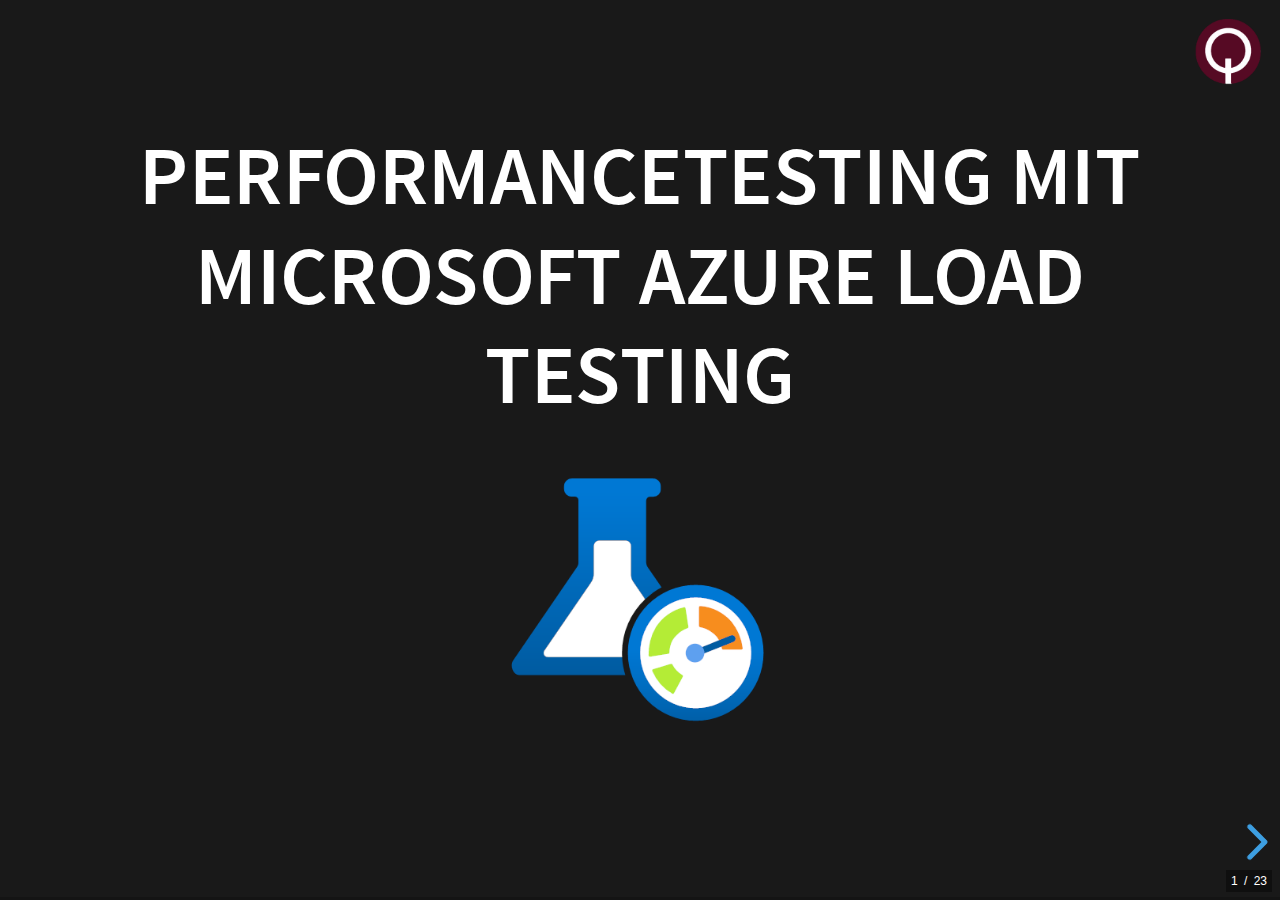
==== presentation/index.html @ 0aab20ad "add super app to inde.html and exchange video sources" ====
<!doctype html>
<html lang="en">

<head>
	<meta charset="utf-8">
	<meta name="viewport" content="width=device-width, initial-scale=1.0, maximum-scale=1.0, user-scalable=no">

	<title>Performancetesting mit Microsoft Azure Load Testing</title>

	<link rel="stylesheet" href="dist/reset.css">
	<link rel="stylesheet" href="dist/reveal.css">
	<link rel="stylesheet" href="dist/theme/black.css">
	<link rel="stylesheet" href="css/reveal-override.css" />
	<link rel="stylesheet" href="plugin/pointer/pointer.css" />

	<link rel="stylesheet" href="plugin/highlight/monokai.css">
</head>

<body>
	<div class="watermark">
		<a href="https://www.qytera.de/" rel="noopener noreferrer">
			<img src="images/qytera-logo.png" />
		</a>
	</div>
	<div class="reveal">
		<div class="slides">
			<section>
				<h2>Performancetesting mit Microsoft Azure Load Testing</h2>
				<img src="images/azure-load-testing.png" alt="Azure" style="width:40%">
				<aside class="notes">
					Hallo und herzlich willkommen auch von mir. Danke Markus für die Einleitung. Ich freue mich, dass
					ihr heute hier seid und ich euch ein wenig über das Thema Performancetesting mit Microsoft Azure
					Load Testing erzählen darf.
				</aside>
			</section>
			<section>
				<h2>Agenda 📋</h2>
				<ul>
					<li>kurze Vorstellung</li>
					<li>Performance-Testing</li>
					<li>Apache JMeter</li>
					<ul>
						<li>Web-Applikation testen</li>
						<li>JMeter skalieren</li>
					</ul>
					<li>Azure Load Testing</li>
					<ul>
						<li>Architektur</li>
						<li>Kosten</li>
						<li>Hands-On</li>
						<li>Azure DevOps Pipelines</li>
					</ul>
					<li>Fazit</li>
				</ul>
				<aside class="notes">
					Zunächst werde ich mich kurz vorstellen und dann in das Thema einsteigen. Ich werde euch zeigen, wie
					Apache JMeter grundsätzlich funktioniert. Ich werde dabei nicht auf high-sophisticated Features
					eingehen, sondern nur auf wenige Basics. Gerade ausreichend um eine kleine Web-App damit testen zu
					können. Anschließend werde ich euch Microsoft Azure Load Testing vorstellen und euch zeigen wie
					Azure Load Testing aufgebaut ist und wie man damit JMeters Skalierbarkeit zu nutze machen kann.
					Dabei werde ich direkt mit Azure Load Testing arbeiten und euch Hands-On Einblicke geben.
					Abschließend werde ich euch zeigen, man diese Performancetests dann in eine Azure DevOps Pipeline
					integrieren kann um die Tests automatisiert und regelmäßig durchzuführen.
				</aside>
			</section>
			<section>
				<section>
					<h2>Der Sprecher 🙊</h2>
					<figure>
						<img src="images/profil.png" alt="Matthias Eggert" style="width:40%">
						<figcaption>Matthias Eggert</figcaption>
					</figure>
					<aside class="notes">
						Ich bin DevOps-Engineer mit einer umfangreichen Expertise in der
						Automobilbranche, wo ich mich tiefgehend mit der Entwicklung sicherheitsrelevanter Funktionen
						für Bremssysteme und Batteriemanagementsysteme beschäftigt habe. Derzeit arbeite ich bei der
						Qytera GmbH als DevOps-Engineer und widme mich vor allem der Testautomatisierung mit modernen
						Tools, sowohl in der Cloud als auch darüber hinaus. Ich habe einen Master of Science in Visual
						Computing von der Technischen Universität Darmstadt und einen Bachelor in Computervisualistik
						von der Otto-von-Guericke-Universität Magdeburg. Meine Karriere führte mich in den letzten 11
						Jahren zu renommierten Unternehmen wie Continental und Marquardt, wo ich bedeutende Beiträge in
						den Bereichen Entwicklung, Softwareintegration und insbesondere Automatisierung geleistet habe.
						Ich bin also mit einer umfangreichen Expertise in der Automobilbranche ausgestattet, wo ich mich
						tiefgehend mit der Entwicklung sicherheitsrelevanter Funktionen für Bremssysteme und
						Batteriemanagementsysteme beschäftigt habe; im Besonderen mit der Optimierung der Entwicklung
						und der automatischen und kontinuierlichen Integration und Bereitstellung (CI/CD). Als AWS
						Certified Cloud Practitioner und mit einer ISTQB FL Zertifizierung ausgestattet, bin ich hier
						bei Qytera für die Performance-Tests zuständig.
					</aside>
				</section>
			</section>
			<section>
				<section>
					<h2>Performance-Testing ⏱️</h2>
					<ul>
						<li>Warum?</li>
						<li>Wann?</li>
						<li>Wie?</li>
					</ul>
					<aside class="notes">
						Performance-Tests sind ein entscheidender Aspekt der Softwareentwicklung, der sicherstellt, dass
						eine Anwendung nicht nur die funktionalen Anforderungen erfüllt, sondern auch in Bezug auf
						Geschwindigkeit, Stabilität und Skalierbarkeit unter verschiedenen Bedingungen leistungsfähig
						ist. Bevor wir uns dem spezifischen Thema Azure Load Testing zuwenden, ist es wichtig, einen
						Überblick über das Konzept des Performance-Testings zu geben.
					</aside>
				</section>
				<section>
					<h2>Super App 🦸</h2>
					Demo: <a href="super-app/homepage.htm" target="_blank">Qytera Homepage</a>
					<aside class="notes">
						Bevor wir hier richtig tief reingehen erst einmal Werbung in eigener Sache. Wir bei Qytera haben
						eine super App entwickelt, die
						alle eure Probleme löst. Sie ist schnell, stabil und skalierbar. Und weil wir sie so super
						finden haben wir sie auch "Super App" genannt. Die zeige ich euch jetzt mal schnell. Die App ist
						heute ganz frisch auf unserer Website veröffentlicht worden. Wir haben ein paar Ankündigungen
						dazu gemacht auf den üblichen Kanälen, aber ihr seid die ersten denen sie jetzt live vorgeführt
						wird.
					</aside>
				</section>
				<section>
					<h2>Performance-Testing Arten 🏋️🧘🚣🏃</h2>
					<img src="images/performance-tests-types.png" alt="Performance-Testing Arten" class="r-stretch">
					<aside class="notes">
						Performance-Tests umfassen verschiedene Testarten, darunter Lasttests, Stress-Tests und
						Ausdauer- oder Dauertests. Jede dieser Testarten zielt darauf ab, unterschiedliche
						Leistungsaspekte einer Anwendung zu bewerten. Zum Beispiel:

						- Lasttests simulieren eine typische Nutzerbelastung, um zu sehen, wie die Anwendung unter
						normalen Bedingungen funktioniert.
						- Stress-Tests erhöhen die Belastung schrittweise über das normale Niveau hinaus, um die Grenzen
						der Anwendung zu finden.
						- Kapazitäts-Tests gehen mit Absicht über die Grenzen der Anwendung hinaus, um zu sehen, wie sie
						scheitert.
						- Ausdauer-Tests prüfen die Anwendung auf ihre Fähigkeit, über einen langen Zeitraum unter
						erwarteter Belastung zuverlässig zu funktionieren.

						Durch Performance-Tests können wir Engpässe identifizieren, die Leistung optimieren und
						sicherstellen, dass unsere Anwendung auch unter Spitzenlast oder bei steigender Nutzerzahl
						zuverlässig funktioniert. Mit diesem grundlegenden Verständnis von Performance-Tests können wir
						nun einen spezifischeren Blick auf Apache JMeter werfen und verstehen, wie es uns unterstützt,
						unsere Anwendungen zu testen.
					</aside>
				</section>
			</section>
			<section>
				<section>
					<h2>Apache JMeter 🪶</h2>
					<ul>
						<li>Open Source</li>
						<li>Java basiert</li>
						<li>GUI und CLI</li>
						<li>Skalierbar</li>
						<li>Plugins</li>
					</ul>
					<aside class="notes">
						Apache JMeter ist ein mächtiges Open-Source-Tool, das vorwiegend für Performance-Tests und
						Lasttests von Anwendungen eingesetzt wird. Entwickelt in Java, bietet JMeter eine flexible
						Plattform für die Bewertung der Leistung von Webanwendungen.

						JMeter kann sowohl über eine grafische Benutzeroberfläche (GUI) als auch über die
						Kommandozeilenschnittstelle (CLI) bedient zu werden. Während die GUI insbesondere während der
						Testentwicklungsphase für ihre Benutzerfreundlichkeit und visuelle Rückmeldung geschätzt wird,
						ermöglicht die CLI einen effizienteren Betrieb in Testumgebungen, was besonders bei der
						Integration in CI/CD-Pipelines nützlich ist. Oder eben auch für eine Integration in
						Cloud-Lösungen wie Azure Load Testing. Wir haben es auch in einer eigenen cloud-basierten
						Lasttestlösung im Einsatz, QLoad.

						JMeter zeichnet sich durch seine Skalierbarkeit aus. Es kann auf einzelnen Workstations für
						einfache Testaufgaben eingesetzt werden, lässt sich aber auch in großem Umfang für komplexe
						Lasttests verwenden, die mehrere Server umfassen können. Diese Skalierbarkeit macht es zu einem
						idealen Werkzeug für Unternehmen jeder Größe, um die Leistung ihrer Anwendungen unter
						verschiedenen Lastbedingungen zu bewerten.

						Ein weiteres wichtiges Merkmal von JMeter sind die zahlreichen verfügbaren Plugins, die seine
						Funktionalität erweitern. Diese Plugins ermöglichen es den Benutzern, neue Testfähigkeiten
						hinzuzufügen, die Anpassung von Berichten zu verbessern und die Integration mit anderen Tools
						und Plattformen zu vereinfachen. Obwohl JMeter bereits eine umfassende Palette an
						Testmöglichkeiten bietet, erlauben es diese Plugins, das Tool noch weiter an spezifische
						Bedürfnisse anzupassen. Die Entwicklung eigener Plugins ist ebenfalls möglich, was die
						Flexibilität von JMeter zusätzlich erhöht.

						Insgesamt bietet Apache JMeter als ein vielseitiges, leistungsstarkes Tool für
						Performance-Testing und Lasttest eine robuste Lösung für Entwickler und
						Qualitätssicherungs-Teams. Seine Open-Source-Natur, gepaart mit umfangreicher Dokumentation und
						einer aktiven Community, macht es zu einer zugänglichen und wertvollen Ressource für die
						Optimierung der Leistung von Webanwendungen und anderen Diensten.
					</aside>
				</section>
				<section>
					<h2>Web-Applikation testen 🌐</h2>
					<ul>
						<li>HTTP Request</li>
						<li>Response Times</li>
					</ul>
					<aside class="notes">
						Schauen wir uns nun an, wie wir mit JMeter eine einfache Web-Applikation testen können. Dazu
						verwenden wir eine einfache Flask-App, die wir auf einem Azure Web App Service bereitstellen.
						Diese App hat nur eine einzige Route, die wir mit einem Parameter aufrufen können, um eine
						bestimmte Zeit zu warten. Das ist nützlich, um die Reaktionszeit der Anwendung zu testen.
						und dadurch eine Art Last-Szenario zu simulieren. Wir tun also so, als ob viele Benutzer auf
						diese Route zugreifen und die Anwendung dadurch unter Last steht und langsamer wird. Wir
						werden sehen, wie wir mit JMeter eine solche Last erzeugen und die Reaktionszeiten messen
						können.
					</aside>
				</section>
				<section>
					<pre class="r-stretch">
						<code data-trim data-noescape data-line-numbers="1-18|8-12">
							from flask import Flask, request
							import time

							app = Flask(__name__)

							@app.route('/')
							def hello():
								# Retrieve the 'sleep' parameter from the URL
								sleep_time = float(request.args.get('sleep', 0))
								
								# Introduce a delay based on the sleep_time value
								time.sleep(sleep_time / 1000)

								return f"Slept for {sleep_time} milli seconds."


							if __name__ == '__main__':
								app.run(host='0.0.0.0', port=80)
						</code>
					</pre>
					<br>
					<a href="https://qyterawebapp.azurewebsites.net/?sleep=2000" target="_blank">Open App 🎁</a>
					<span class="videoTrigger" data-video-src="videos/webapp-jmeter.mp4">🎦</span>
					<aside class="notes">
						DieRoute der Web-Applikation ist sehr einfach. Sie nimmt einen Parameter 'sleep' entgegen, der
						die Zeit in Millisekunden angibt, die die Anwendung warten soll. Das ist nützlich, um die
						Reaktionszeit der Anwendung zu testen. Wir werden sehen, wie wir mit JMeter Requests an diese
						Route senden und die Reaktionszeiten messen können.
						Aber schauen wir uns JMeter hier einmal in Aktion an.
					</aside>
				</section>
				<section>
					<h2>JMeter skalieren ⚖️</h2>
					<img class="r-stretch" src="images/jmeter-controller-worker.png" alt="JMeter">
				</section>
			</section>
			<section>
				<section>
					<h2>Azure Load Testing 🧪</h2>
					<p class="fragment">❓❓❓</p>
					<aside class="notes">
						Kommen wir endlich zum Hauptthema, dem Azure Load Testing. Aber was ist das eigentlich?
						Dafür lese ich einfach mal die offizielle Dokumentation von Microsoft vor. Die ist ja oft
						ziemlich gut und auf den Punkt.
					</aside>
				</section>
				<section>
					Quelle: Microsoft Azure Dokumentation ⛲️
					<blockquote class="r-stretch">
						"Azure Load Testing ist ein vollständig verwalteter Auslastungstestdienst, mit dem Sie eine hohe
						Auslastung generieren können. Der Dienst simuliert Datenverkehr für Ihre Anwendungen, unabhängig
						davon, wo sie gehostet werden. Fachkräfte in der Entwicklung und Qualitätssicherung sowie
						Tester*innen können damit die Leistung, Skalierbarkeit oder Kapazität einer Anwendung
						optimieren."
					</blockquote>
				</section>
				<section>
					<blockquote class="r-stretch">
						"Erstellen Sie schnell einen Auslastungstest für Ihre Webanwendung mithilfe einer URL und ohne
						vorherige Kenntnisse von Testtools. Azure Load Testing abstrahiert Komplexität und
						Infrastruktur, um Ihre Auslastungstests nach Maß durchzuführen."
					</blockquote>
				</section>
				<section>
					<blockquote class="r-stretch">
						"Für komplexere Auslastungstestszenarien können Sie einen Auslastungstest erstellen, indem Sie
						ein vorhandenes Apache JMeter-Testskript, ein beliebtes Open-Source-Tool für Auslastung und
						Leistung, wiederverwenden. Ihr Testplan kann beispielsweise aus mehreren Anwendungsanforderungen
						bestehen, Sie möchten Nicht-HTTP-Endpunkte aufrufen, oder Sie verwenden Eingabedaten und
						Parameter, um den Test dynamischer zu gestalten."
					</blockquote>
				</section>
				<section>
					<blockquote class="r-stretch">
						"Wenn Ihre Anwendung auf Azure gehostet wird, sammelt Azure Load Testing detaillierte
						Ressourcenmetriken, die Ihnen helfen, Leistungsengpässe bei Ihren Azure-Anwendungskomponenten zu
						erkennen."
					</blockquote>
				</section>
				<section>
					<blockquote class="r-stretch">
						"Um Regressionen in der Anwendungsleistung frühzeitig zu erfassen, fügen Sie Ihren
						Auslastungstest zu Ihrem Continuous Integration und Continuous Deployment (CI/CD)-Workflow
						hinzu. Nutzen Sie die Kriterien für das Scheitern von Tests, um die Qualitätsanforderungen Ihrer
						Anwendung zu definieren und zu validieren."
					</blockquote>
				</section>
				<section data-background-gradient="linear-gradient(to bottom, black 50%, white 100%)">
					<h2>Vorteile 🚀</h2>
					<ul>
						<li>Cloud basiert: kein Know-How von Infrastruktur oder IaC benötigt (SaaS)</li>
						<li>Einfache Tests ohne Tool-Know-How sind möglich</li>
						<li>JMeter für komplexe Szenarien (skalierbar)</li>
						<li>integrierte Analyse-Werkzeuge</li>
						<li>Integration in Azure DevOps</li>
					</ul>
					<aside class="notes">
						Und jetzt das ganze nochmal zusammengefasst auf diese 5 Punkte:
						Der Dienst ist vollständig in der Cloud gehostet, was bedeutet, dass
						kein spezifisches Know-how in Bezug auf Infrastruktur oder Infrastructure as Code (IaC)
						erforderlich ist. Es handelt sich um eine Software as a Service (SaaS)-Lösung, die einfach zu
						bedienen und zugänglich ist.

						Darüber hinaus ermöglicht Azure Load Testing es Testern, Lasttests für die Entwicklung und
						Qulaitätsicherung zu nutzen. Der Dienst abstrahiert die Komplexität und Infrastruktur, um
						Lasttests nach Maß durchzuführen. Und Ergebnisse können in integrierten Analyse-Werkzeugen
						visualisiert und analysiert werden.
					</aside>
				</section>
				<section data-background-color="white">
					<h2>Architektur 🏛️🛕</h2>
					<img class="r-stretch" src="images/cloud-performance-testing.png" alt="Azure Load Testing">
					<aside class="notes">
						Die Architektur von Azure Load Testing ist relativ einfach. Zunächst muss ich mich entscheiden
						einen einfachen Test durchzuführen oder einen komplexen. Für den einfachen wird einfach nur eine
						Website aufgerufen. Dafür erzeugt Azure Load Testing automatisch selbst ein JMeter Script.
						Ansonsten muss ich selbst eins hochladen. Dieses JMeter Script wird dann auf mehrere Runner
						verteilt, die Anzahl kann ich selbst festlegen. Die Runner sind virtuelle Maschinen, die die
						Last auf die Anwendung, rechts, ausüben, in dem sie jeweils das JMeter Script ausführen. Die
						Ergebnisse werden dann in Azure Monitor gespeichert und können im Azure Load Testing dashboard
						analysiert werden.
					</aside>
				</section>
				<section data-background-gradient="linear-gradient(to bottom, white 0, black 50%)">
					<h2>Kosten 🤑</h2>
					<ul>
						<li>bis zu 100.000 virtuelle User sind möglich</li>
						<li>$0,15 pro VUH (Virtual User Hour), ab 9950 VUH nur noch $0,075</li>
						<ul>
							<li>1.000 User * 1 Stunde = 150€</li>
							<li>10.000 User * 2 Stunde = 9950 * 0.15 + 10.050 * 0.075 = 2246,25</li>
						</ul>
					</ul>
					<aside class="notes">Bei Cloud-Diensten wird häufig auch die Frage nach den Kosten gestellt. Deshalb
						darf das auch in dieser Präsentation nicht fehlen, auch wenn ich es nur erwähnen will und nicht
						im Detail darauf eingehen werde. Aber ich finde es wichtig zu wissen.
						Also, die Kosten für Azure Load Testing sind relativ einfach zu verstehen. Es gibt eine
						Preisstaffelung, die sich an der Anzahl der virtuellen Benutzerstunden (VUH) orientiert. Bis zu
						9.950 VUH kostet eine Stunde 15 Cent pro VUH. Ab 9.950 VUH sinkt der Preis auf 7,5 Cent pro VUH.
						Das bedeutet, dass 1.000 virtuelle Benutzer, die eine Stunde lang eine Last auf eine Anwendung
						ausüben, 150€ kosten. Bei 10.000 virtuellen Benutzern, die zwei Stunden lang eine Last auf eine
						Anwendung ausüben, also 20.000 VUH, kostet das 2246,25€.
						Insgesamt können so bis zu 100.000 virtuelle Benutzer gleichzeitig auf eine Anwendung zugreifen.
					</aside>
				</section>
				<section>
					<h2>Hands-On 👐</h2>
					<ul>
						<li>Erstellung eines (einfachen) Tests</li>
						<li>Skalierung</li>
						<li>Monitoring</li>
					</ul>
					<span class="videoTrigger" data-video-src="videos/azure-load-testing.mp4">🎦</span>
					<aside class="notes">
						Und jetzt kommen wir zum spannenden Teil, dem Hands-On. Ich werde euch zeigen wie
						Azure Load Testing funktioniert. Wir testen wieder die bereits bestehende, einfache Python
						Anwendung. Nur dieses mal aus der Cloud. Zunächst erstellen wir einen sehr einfachen Test, noch
						völlig ohne JMeter, dann fügen wir unser zuvor angeschautes JMeter Script hoch und führen es
						aus. Anschließend schauen wir uns die Ergebnisse an und wie wir das Monitoring nutzen können.
					</aside>
				</section>
				<section>
					<h2>Einbindung in Azure DevOps Pipelines 🔗</h2>
					<img src="images/pipeline.png" alt="Azure DevOps Pipeline" class="r-stretch">
					<span class="videoTrigger" data-video-src="videos/load-testing-with-azure-devops.mp4">🎦</span>
				</section>
				<section>
					<h2>Aufräumen 🗑️</h2>
					<aside class="notes">
						Am Ende eines solchen Tests ist es wichtig, die Ressourcen wieder zu bereinigen. Das ist
						insbesondere in der Cloud wichtig, da sonst Kosten entstehen können. Ich habe hierfür wieder ein
						Script vorbereitet, das ich jetzt einfach starte. Das könnt ihr in eurer Umgebung natürlich
						genauso verwenden. Sollten die Tests dauerhaft oder kontinuierlich durchgeführt werden, können
						die Ressourcen auch bestehen bleiben. Was hiervon wirklich Kosten verursacht, wenn es nicht
						benutzt wird, müsst ihr dann aber selbst überprüfen.
				</section>
			</section>
			<section>
				<h2>Fazit 🩻</h2>
				<ul>
					<li>Apache JMeter ist mächtig</li>
					<li>Microsoft Azure Load Testing ist eine gute Ergänzung</li>
					<li>Azure DevOps macht das Setup komplett</li>
				</ul>
				<aside class="notes">
					Und damit komme ich auch schon zum Ende meiner Präsentation. Ich hoffe, ich konnte euch einen
					guten Einblick in das Thema Performancetesting mit Microsoft Azure Load Testing geben.
					Durchleuchten wir die Punkte noch einmal kurz: Ich denke,
					dass Apache JMeter ein mächtiges Tool ist, das viele Anwendungsfälle abdeckt. Aber es ist auch
					schön zu sehen, dass es mit Azure Load Testing eine gute Ergänzung gibt, die es ermöglicht, auch
					größere Lasttests einfach und effizient durchzuführen. Und mit Azure DevOps ist das Setup dann
					komplett, um die Tests automatisiert und regelmäßig durchzuführen. Vielen Dank für eure
					Aufmerksamkeit.
					Die restliche zeit können wir jetzt sehr gern für Fragen nutzen.
				</aside>
			</section>
		</div>
	</div>

	<script src="dist/reveal.js"></script>
	<script src="plugin/notes/notes.js"></script>
	<script src="plugin/markdown/markdown.js"></script>
	<script src="plugin/highlight/highlight.js"></script>
	<script src="plugin/video-popup/video-popup.js"></script>
	<script src="plugin/pointer/pointer.js"></script>
	<script src="plugin/zoom/zoom.js"></script>
	<script src="plugin/search/search.js"></script>
	<script>
		Reveal.initialize({
			pointer: {
				key: "q", // key to enable pointer, default "q", not case-sensitive
				color: "red", // color of a cursor, default "red" any valid CSS color
				opacity: 0.8, // opacity of cursor, default 0.8
				pointerSize: 30, // pointer size in px, default 12
				alwaysVisible: false, // should pointer mode be always visible? default "false"
				tailLength: 10, // NOT IMPLEMENTED YET!!! how long the "tail" should be? default 10
			},
			slideNumber: 'c/t',
			hash: true,
			plugins: [RevealHighlight, RevealNotes, RevealPointer, RevealZoom, RevealSearch]
		});
	</script>
</body>

</html>
---- presentation/dist/theme/black.css ----
/**
 * Black theme for reveal.js. This is the opposite of the 'white' theme.
 *
 * By Hakim El Hattab, http://hakim.se
 */
@import url(./fonts/source-sans-pro/source-sans-pro.css);
section.has-light-background, section.has-light-background h1, section.has-light-background h2, section.has-light-background h3, section.has-light-background h4, section.has-light-background h5, section.has-light-background h6 {
  color: #222;
}

/*********************************************
 * GLOBAL STYLES
 *********************************************/
:root {
  --r-background-color: #191919;
  --r-main-font: Source Sans Pro, Helvetica, sans-serif;
  --r-main-font-size: 42px;
  --r-main-color: #fff;
  --r-block-margin: 20px;
  --r-heading-margin: 0 0 20px 0;
  --r-heading-font: Source Sans Pro, Helvetica, sans-serif;
  --r-heading-color: #fff;
  --r-heading-line-height: 1.2;
  --r-heading-letter-spacing: normal;
  --r-heading-text-transform: uppercase;
  --r-heading-text-shadow: none;
  --r-heading-font-weight: 600;
  --r-heading1-text-shadow: none;
  --r-heading1-size: 2.5em;
  --r-heading2-size: 1.6em;
  --r-heading3-size: 1.3em;
  --r-heading4-size: 1em;
  --r-code-font: monospace;
  --r-link-color: #42affa;
  --r-link-color-dark: #068de9;
  --r-link-color-hover: #8dcffc;
  --r-selection-background-color: rgba(66, 175, 250, 0.75);
  --r-selection-color: #fff;
  --r-overlay-element-bg-color: 240, 240, 240;
  --r-overlay-element-fg-color: 0, 0, 0;
}

.reveal-viewport {
  background: #191919;
  background-color: var(--r-background-color);
}

.reveal {
  font-family: var(--r-main-font);
  font-size: var(--r-main-font-size);
  font-weight: normal;
  color: var(--r-main-color);
}

.reveal ::selection {
  color: var(--r-selection-color);
  background: var(--r-selection-background-color);
  text-shadow: none;
}

.reveal ::-moz-selection {
  color: var(--r-selection-color);
  background: var(--r-selection-background-color);
  text-shadow: none;
}

.reveal .slides section,
.reveal .slides section > section {
  line-height: 1.3;
  font-weight: inherit;
}

/*********************************************
 * HEADERS
 *********************************************/
.reveal h1,
.reveal h2,
.reveal h3,
.reveal h4,
.reveal h5,
.reveal h6 {
  margin: var(--r-heading-margin);
  color: var(--r-heading-color);
  font-family: var(--r-heading-font);
  font-weight: var(--r-heading-font-weight);
  line-height: var(--r-heading-line-height);
  letter-spacing: var(--r-heading-letter-spacing);
  text-transform: var(--r-heading-text-transform);
  text-shadow: var(--r-heading-text-shadow);
  word-wrap: break-word;
}

.reveal h1 {
  font-size: var(--r-heading1-size);
}

.reveal h2 {
  font-size: var(--r-heading2-size);
}

.reveal h3 {
  font-size: var(--r-heading3-size);
}

.reveal h4 {
  font-size: var(--r-heading4-size);
}

.reveal h1 {
  text-shadow: var(--r-heading1-text-shadow);
}

/*********************************************
 * OTHER
 *********************************************/
.reveal p {
  margin: var(--r-block-margin) 0;
  line-height: 1.3;
}

/* Remove trailing margins after titles */
.reveal h1:last-child,
.reveal h2:last-child,
.reveal h3:last-child,
.reveal h4:last-child,
.reveal h5:last-child,
.reveal h6:last-child {
  margin-bottom: 0;
}

/* Ensure certain elements are never larger than the slide itself */
.reveal img,
.reveal video,
.reveal iframe {
  max-width: 95%;
  max-height: 95%;
}

.reveal strong,
.reveal b {
  font-weight: bold;
}

.reveal em {
  font-style: italic;
}

.reveal ol,
.reveal dl,
.reveal ul {
  display: inline-block;
  text-align: left;
  margin: 0 0 0 1em;
}

.reveal ol {
  list-style-type: decimal;
}

.reveal ul {
  list-style-type: disc;
}

.reveal ul ul {
  list-style-type: square;
}

.reveal ul ul ul {
  list-style-type: circle;
}

.reveal ul ul,
.reveal ul ol,
.reveal ol ol,
.reveal ol ul {
  display: block;
  margin-left: 40px;
}

.reveal dt {
  font-weight: bold;
}

.reveal dd {
  margin-left: 40px;
}

.reveal blockquote {
  display: block;
  position: relative;
  width: 70%;
  margin: var(--r-block-margin) auto;
  padding: 5px;
  font-style: italic;
  background: rgba(255, 255, 255, 0.05);
  box-shadow: 0px 0px 2px rgba(0, 0, 0, 0.2);
}

.reveal blockquote p:first-child,
.reveal blockquote p:last-child {
  display: inline-block;
}

.reveal q {
  font-style: italic;
}

.reveal pre {
  display: block;
  position: relative;
  width: 90%;
  margin: var(--r-block-margin) auto;
  text-align: left;
  font-size: 0.55em;
  font-family: var(--r-code-font);
  line-height: 1.2em;
  word-wrap: break-word;
  box-shadow: 0px 5px 15px rgba(0, 0, 0, 0.15);
}

.reveal code {
  font-family: var(--r-code-font);
  text-transform: none;
  tab-size: 2;
}

.reveal pre code {
  display: block;
  padding: 5px;
  overflow: auto;
  max-height: 400px;
  word-wrap: normal;
}

.reveal .code-wrapper {
  white-space: normal;
}

.reveal .code-wrapper code {
  white-space: pre;
}

.reveal table {
  margin: auto;
  border-collapse: collapse;
  border-spacing: 0;
}

.reveal table th {
  font-weight: bold;
}

.reveal table th,
.reveal table td {
  text-align: left;
  padding: 0.2em 0.5em 0.2em 0.5em;
  border-bottom: 1px solid;
}

.reveal table th[align=center],
.reveal table td[align=center] {
  text-align: center;
}

.reveal table th[align=right],
.reveal table td[align=right] {
  text-align: right;
}

.reveal table tbody tr:last-child th,
.reveal table tbody tr:last-child td {
  border-bottom: none;
}

.reveal sup {
  vertical-align: super;
  font-size: smaller;
}

.reveal sub {
  vertical-align: sub;
  font-size: smaller;
}

.reveal small {
  display: inline-block;
  font-size: 0.6em;
  line-height: 1.2em;
  vertical-align: top;
}

.reveal small * {
  vertical-align: top;
}

.reveal img {
  margin: var(--r-block-margin) 0;
}

/*********************************************
 * LINKS
 *********************************************/
.reveal a {
  color: var(--r-link-color);
  text-decoration: none;
  transition: color 0.15s ease;
}

.reveal a:hover {
  color: var(--r-link-color-hover);
  text-shadow: none;
  border: none;
}

.reveal .roll span:after {
  color: #fff;
  background: var(--r-link-color-dark);
}

/*********************************************
 * Frame helper
 *********************************************/
.reveal .r-frame {
  border: 4px solid var(--r-main-color);
  box-shadow: 0 0 10px rgba(0, 0, 0, 0.15);
}

.reveal a .r-frame {
  transition: all 0.15s linear;
}

.reveal a:hover .r-frame {
  border-color: var(--r-link-color);
  box-shadow: 0 0 20px rgba(0, 0, 0, 0.55);
}

/*********************************************
 * NAVIGATION CONTROLS
 *********************************************/
.reveal .controls {
  color: var(--r-link-color);
}

/*********************************************
 * PROGRESS BAR
 *********************************************/
.reveal .progress {
  background: rgba(0, 0, 0, 0.2);
  color: var(--r-link-color);
}

/*********************************************
 * PRINT BACKGROUND
 *********************************************/
@media print {
  .backgrounds {
    background-color: var(--r-background-color);
  }
}
---- presentation/css/reveal-override.css ----
.watermark {
    position: absolute;
    right: 16px;
    top: 16px;
    z-index: 10;
  }
  
  .watermark img {
    width: 72px;
    height: 72px;
  }

  #playVideoButton {
  /* Button styling */
  padding: 10px 20px;
  cursor: pointer;
}

.videoTrigger {
  cursor: pointer;
  opacity: 0.4;
  display: block;
  margin-top: 30px;
}
---- presentation/plugin/pointer/pointer.css ----
.cursor-dot,.cursor-dot-outline{pointer-events:none;position:absolute;top:0;left:0;border-radius:50%;opacity:0;transform:translate(-50%,-50%);transition:opacity 0.3s ease-in-out,transform 0.3s ease-in-out;}.cursor-dot{width:12px;height:12px;background-color:red;z-index:1;}.no-cursor{cursor:none;}.no-cursor a,.no-cursor div,.no-cursor span{cursor:none;}
---- presentation/plugin/highlight/monokai.css ----
/*
Monokai style - ported by Luigi Maselli - http://grigio.org
*/

.hljs {
  display: block;
  overflow-x: auto;
  padding: 0.5em;
  background: #272822;
  color: #ddd;
}

.hljs-tag,
.hljs-keyword,
.hljs-selector-tag,
.hljs-literal,
.hljs-strong,
.hljs-name {
  color: #f92672;
}

.hljs-code {
  color: #66d9ef;
}

.hljs-class .hljs-title {
  color: white;
}

.hljs-attribute,
.hljs-symbol,
.hljs-regexp,
.hljs-link {
  color: #bf79db;
}

.hljs-string,
.hljs-bullet,
.hljs-subst,
.hljs-title,
.hljs-section,
.hljs-emphasis,
.hljs-type,
.hljs-built_in,
.hljs-builtin-name,
.hljs-selector-attr,
.hljs-selector-pseudo,
.hljs-addition,
.hljs-variable,
.hljs-template-tag,
.hljs-template-variable {
  color: #a6e22e;
}

.hljs-comment,
.hljs-quote,
.hljs-deletion,
.hljs-meta {
  color: #75715e;
}

.hljs-keyword,
.hljs-selector-tag,
.hljs-literal,
.hljs-doctag,
.hljs-title,
.hljs-section,
.hljs-type,
.hljs-selector-id {
  font-weight: bold;
}
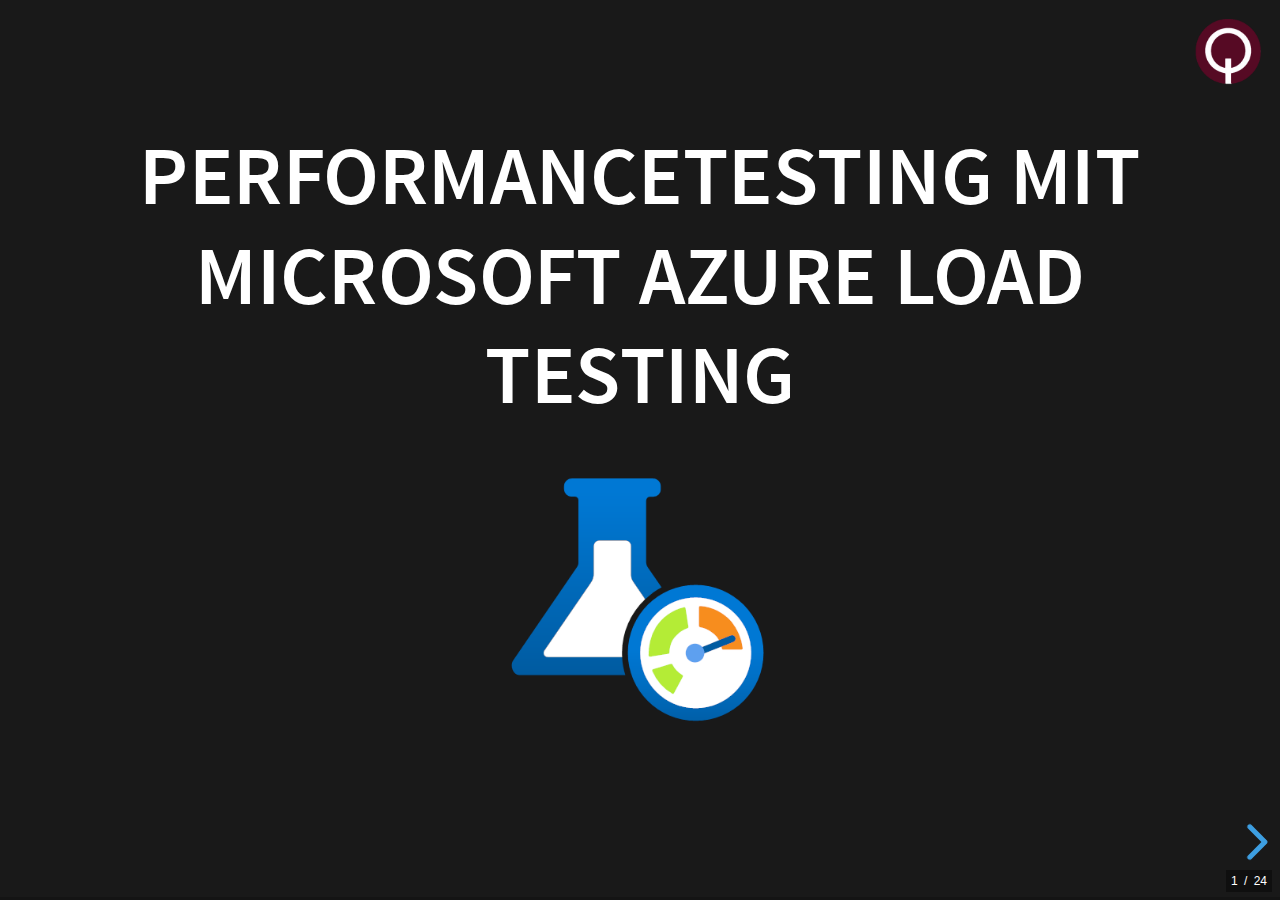
==== commit e4e997d1: "add qr code and thanks page" ====
--- a/presentation/index.html
+++ b/presentation/index.html
@@ -402,6 +402,10 @@
 					Aufmerksamkeit.
 					Die restliche zeit können wir jetzt sehr gern für Fragen nutzen.
 				</aside>
+			</section>
+			<section>
+				<h2>Vielen Dank! 🙏</h2>
+				<img src="images/qr-code.png">
 			</section>
 		</div>
 	</div>
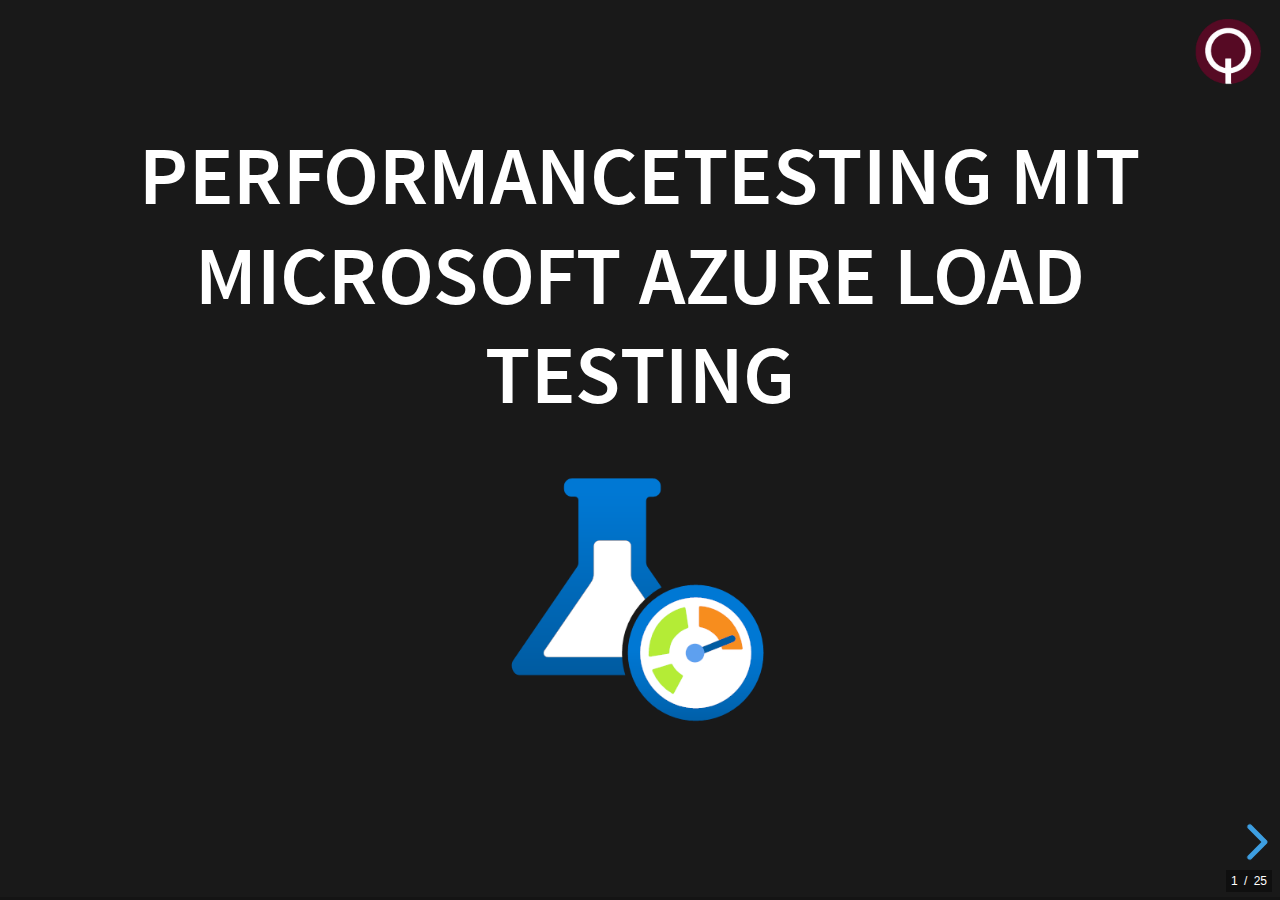
==== commit 15544323: "add darum" ====
--- a/presentation/index.html
+++ b/presentation/index.html
@@ -117,6 +117,9 @@
 						dazu gemacht auf den üblichen Kanälen, aber ihr seid die ersten denen sie jetzt live vorgeführt
 						wird.
 					</aside>
+				</section>
+				<section>
+					<h2>Darum 🤣😇</h2>
 				</section>
 				<section>
 					<h2>Performance-Testing Arten 🏋️🧘🚣🏃</h2>
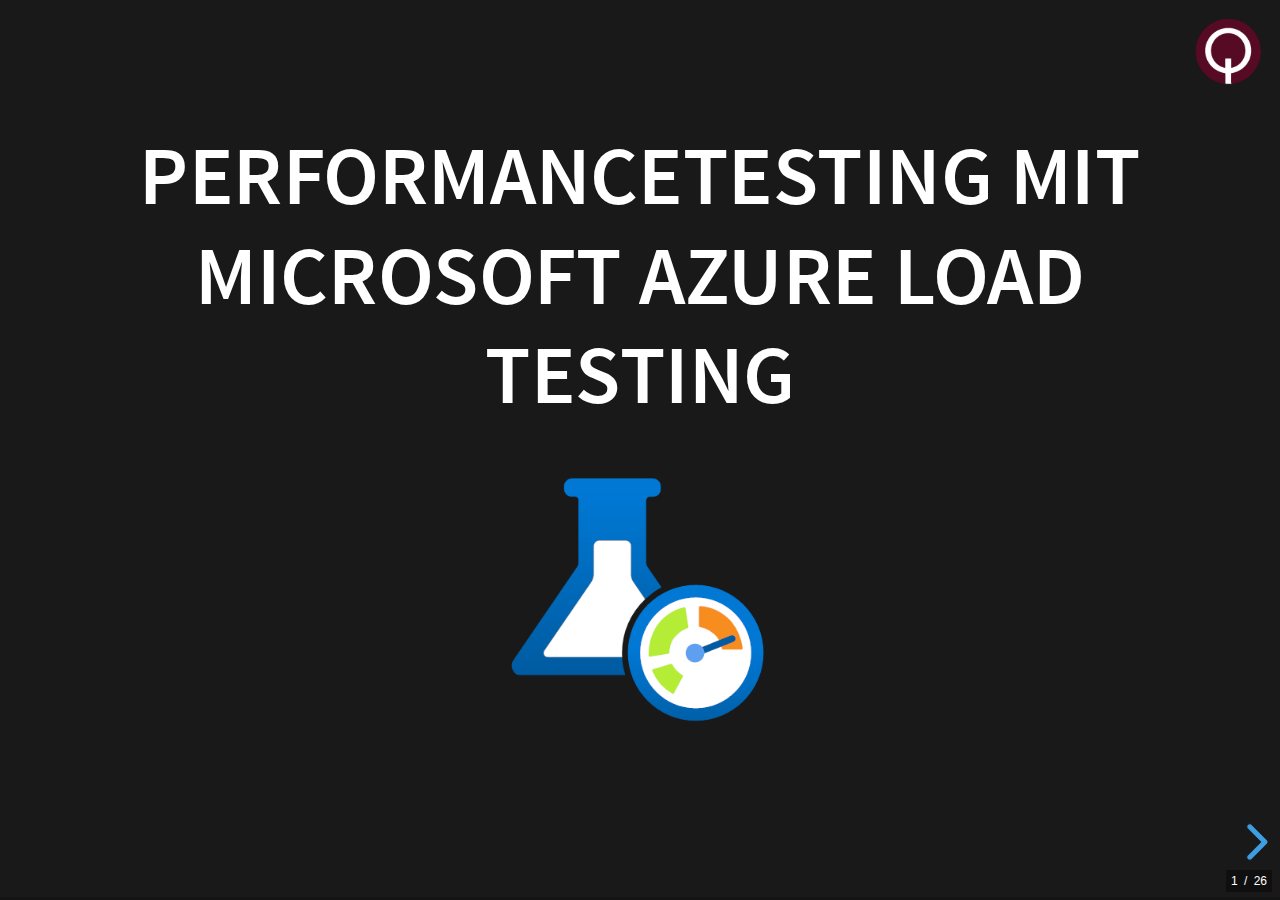
==== commit 6d28b784: "add 💩" ====
--- a/presentation/index.html
+++ b/presentation/index.html
@@ -120,6 +120,22 @@
 				</section>
 				<section>
 					<h2>Darum 🤣😇</h2>
+					<aside class="notes">
+						Die Frage von eben war ja: Warum überhaupt Performance Tests? Und das kann ich jetzt mit einem
+						Augenzwinkern beantworten. Stellt euch vor ihr entwickelt tatsächlich eine super coole neue App.
+						Eine wirklich disruptive App, die das Potential hat den Markt zu verändern. Die App wird
+						verteilt und es kommen deutlich mehr Leute auf die Seite als zu handhaben ist. Dann wird ganz
+						schnell aus der besten App der Welt das hier:
+				</section>
+				<section>
+					<h2>💩</h2>
+					<aside class="notes">
+						Um das zu verhindern, machen wir Performance Tests. Wir wollen sicherstellen, dass unsere
+						Anwendung auch unter Last stabil und schnell bleibt. Wir wollen Engpässe identifizieren, bevor
+						sie zu einem Problem werden. Wir wollen sicherstellen, dass unsere Anwendung auch unter
+						verschiedenen Bedingungen zuverlässig funktioniert. Und wir wollen sicherstellen, dass unsere
+						Anwendung auch in Zukunft skalierbar bleibt. Das sind die Gründe, warum wir Performance Tests
+						durchführen.
 				</section>
 				<section>
 					<h2>Performance-Testing Arten 🏋️🧘🚣🏃</h2>
